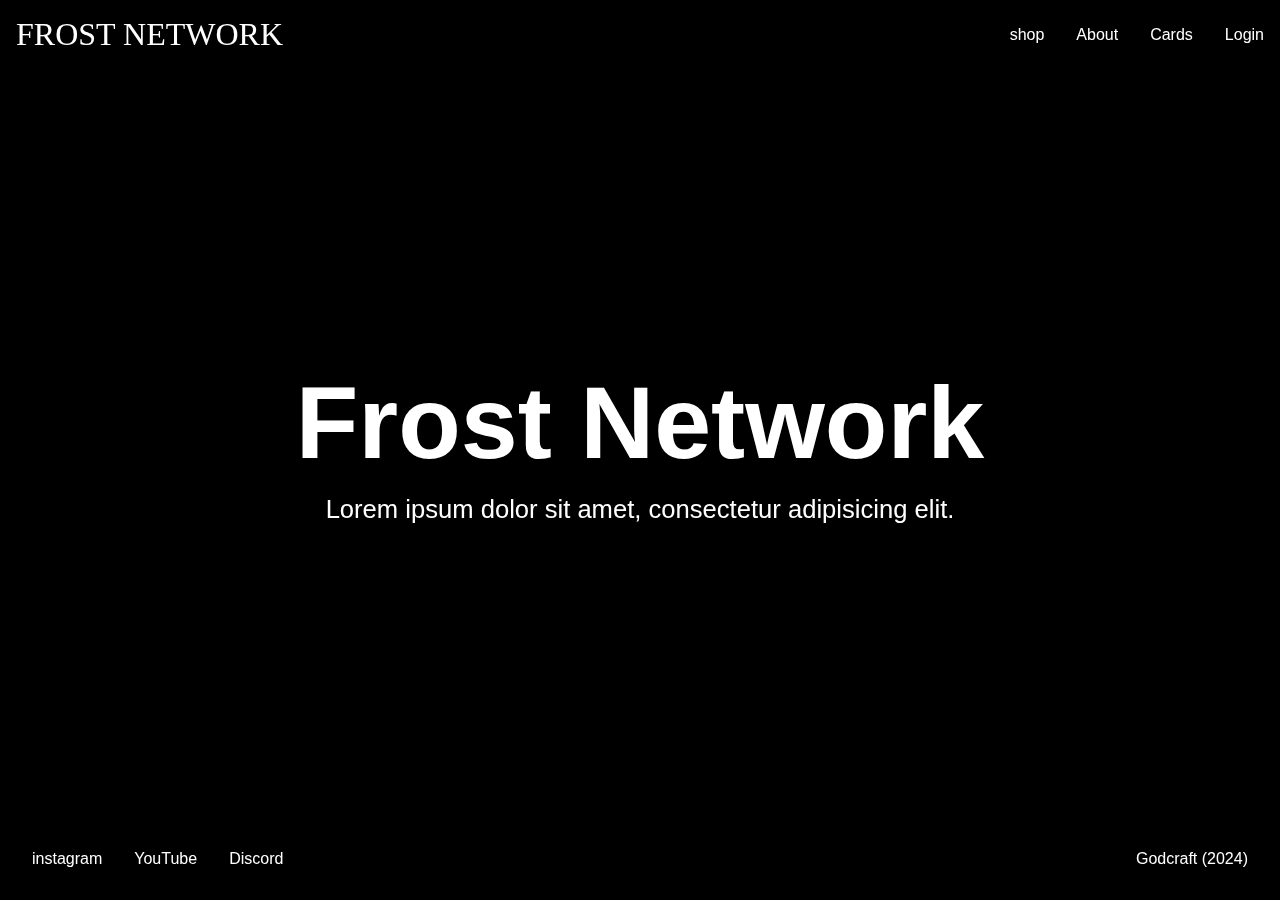
==== index.html @ 040f4fcc "ff" ====
<!DOCTYPE html>
<html lang="en">
<head>
    <meta charset="UTF-8">
    <meta name="viewport" content="width=device-width, initial-scale=1.0">
    <title>Document</title>
    <link rel="stylesheet" href="style.css">
</head>
<body>
    <div class="site-content">
        <video id="herovideo"  autoplay muted loop>
            <source src="./MINECRAFT — RUNAWAY [4K_60FPS].mp4" type="video/mp4" />
        </video>
       
    </div>
    <div class="container">
        <div class="nav">
            <div class="logo">
                <a href="#">Frost Network</a>
            </div>
            <div class="links">
                <a href="#">shop</a>
                <a href="#">About</a>
                <a href="#">Cards</a>
                <a href="#">Login</a>
            </div>
        </div>
        <div class="hero-copy">
            <h1>Frost Network</h1>
            <p>Lorem ipsum dolor sit amet, consectetur adipisicing elit.</p>
        </div>
        <div class="footer">
            <div class="links">
                <a href="#">instagram</a>
                <a href="#">YouTube</a>
                <a href="#">Discord</a>
            </div>
            <div class="cta">
                <a href="#">Godcraft (2024)</a>
            </div>
        </div>
    </div>
    <canvas id="draw"></canvas>
    <script src="./script.js"></script>
</body>
</html>
---- style.css ----
*{
    margin: 0;
    padding: 0;
    box-sizing: border-box;
}
html , body{
    height: 100%;
    width: 100%;
    overflow: hidden;
    background-color: red;
}
::selection{
    color: #fff;
    background: transparent;
}
canvas{
    position: absolute;
    top: 0;
    left: 0;
    width: 100%;
    height: 100%;
    /* background-color: aqua; */
}
.container{
    position: relative;
    z-index: 1;
    pointer-events: none;
    width: 100%;
    height: 100%;
}
.site-content{
    position: absolute;
}
.nav {
    width: 100%;
    /* background-color:; */
    display: flex;
    justify-content: space-between;
    align-items: center;
    padding: 1em ;
}
.footer{
    width: 100%;
    position: absolute;
    bottom: 0;
    display: flex;
    justify-content: space-between;
    align-items: center;
    padding: 2em;
    /* background-color: aliceblue; */
}
.links{
    display: flex;
    align-items: center;
    gap: 2em;
}
a{
    text-decoration: none;
    color: #fff;
    font-family: 'Franklin Gothic Medium', 'Arial Narrow', Arial, sans-serif;
    pointer-events: auto;
}
.logo a{
    font-size: 2em;
    font-family: Cambria, Cochin, Georgia, Times, 'Times New Roman', serif;
    text-transform: uppercase;
}
.hero-copy{
    width: 100%;
    position: absolute;
    top: 50%;
    text-align: center;
    transform: translateY(-50%);
}
.hero-copy h1{
    font-size: 8vw;
    color: #fff;
    font-family: 'Lucida Sans', 'Lucida Sans Regular', 'Lucida Grande', 'Lucida Sans Unicode', Geneva, Verdana, sans-serif;
}
.hero-copy p{
    font-size: 2vw;
    color: #fff;
    font-family: 'Lucida Sans', 'Lucida Sans Regular', 'Lucida Grande', 'Lucida Sans Unicode', Geneva, Verdana, sans-serif;
    margin: 0.5em 0;
}

#herovideo{
    position: fixed;
    right: 0;
    bottom: 0;
    min-width: 100%;
    min-height: 100%;
}
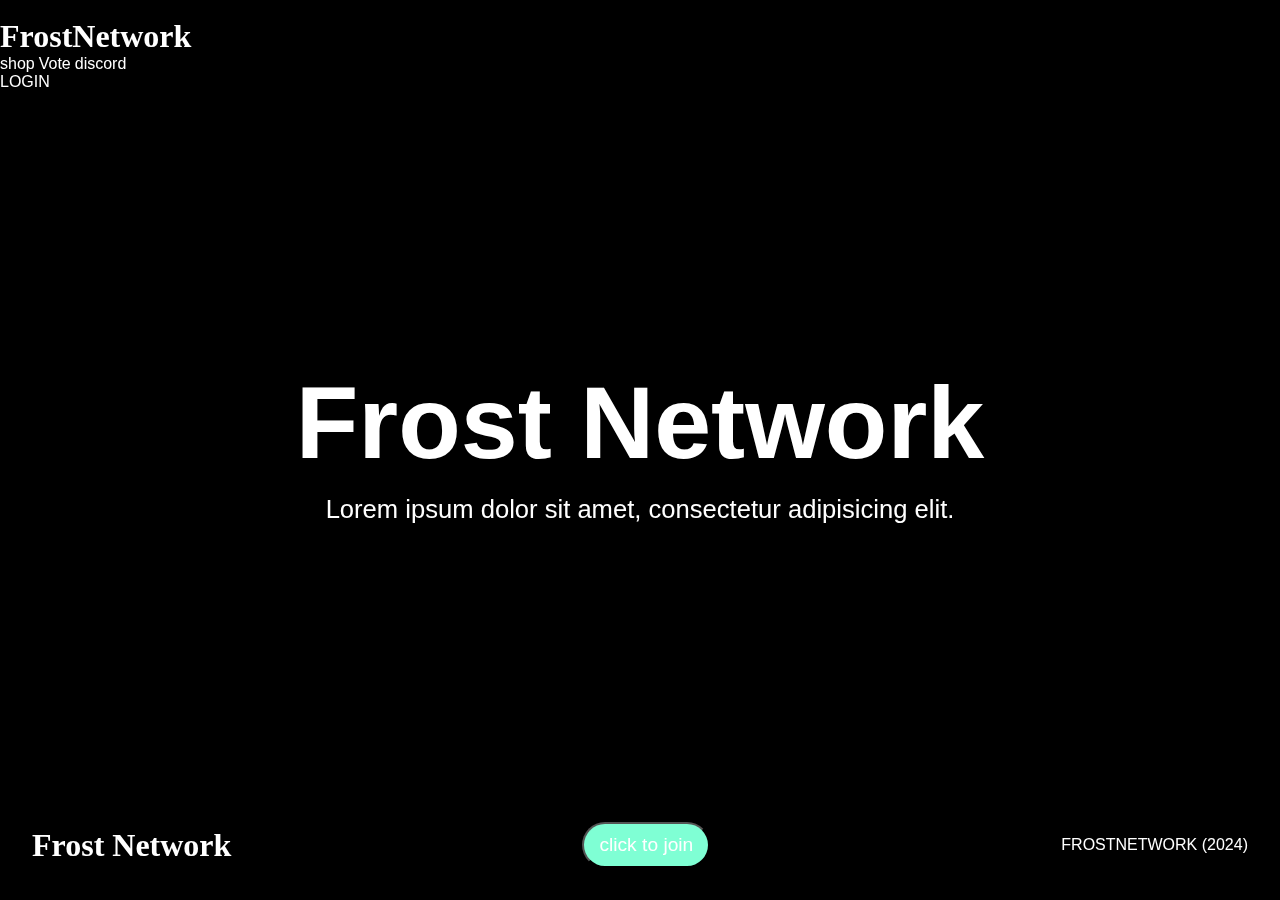
==== commit 649bdffc: "edr" ====
--- a/index.html
+++ b/index.html
@@ -4,6 +4,7 @@
     <meta charset="UTF-8">
     <meta name="viewport" content="width=device-width, initial-scale=1.0">
     <title>Document</title>
+    <link rel="stylesheet" href="style1.css">
     <link rel="stylesheet" href="style.css">
 </head>
 <body>
@@ -14,33 +15,54 @@
        
     </div>
     <div class="container">
-        <div class="nav">
+        <!-- <div class="nav">
             <div class="logo">
-                <a href="#">Frost Network</a>
+                <a href="#">FrostNetwork</a>
             </div>
-            <div class="links">
-                <a href="#">shop</a>
-                <a href="#">About</a>
-                <a href="#">Cards</a>
-                <a href="#">Login</a>
+            <div class="links">               
+                    <a href="#">shop</a>
+                    <a href="#">About</a>
+                    <a href="#">Cards</a>
+                    <a href="#">Login</a>  
+            </div>
+        </div> -->
+        <div id="nav">
+            <div id="nav-l">
+                <img src="./img/20231104_173408.png" width="70" alt="">
+                <h1>Frost<span>Network</span></h1>
+            </div>
+            <div id="nav-r" class="navbar-menu">
+                 
+                <a href="./shop.html">shop</a>
+                <a href="./vote.html">Vote</a>
+                <a href="./discord.html">discord</a>
+                <div class="login"><a href="./login.html" >LOGIN</a></div>
             </div>
         </div>
+        
         <div class="hero-copy">
             <h1>Frost Network</h1>
             <p>Lorem ipsum dolor sit amet, consectetur adipisicing elit.</p>
         </div>
         <div class="footer">
+            <div class="ff">
+                <h1>Frost Network</h1>
+            </div>
             <div class="links">
-                <a href="#">instagram</a>
-                <a href="#">YouTube</a>
-                <a href="#">Discord</a>
+                <!-- <a href="#">instagram</a> -->
+                <button id="play">
+                    <a href="#">click to join</a>
+                </button>
+                <!-- <a href="#">Discord</a> -->
             </div>
             <div class="cta">
-                <a href="#">Godcraft (2024)</a>
+                <a href="#">FROSTNETWORK (2024)</a>
             </div>
         </div>
     </div>
     <canvas id="draw"></canvas>
     <script src="./script.js"></script>
+    <script src="./index.js"></script>
+
 </body>
 </html>--- a/style.css
+++ b/style.css
@@ -2,12 +2,13 @@
     margin: 0;
     padding: 0;
     box-sizing: border-box;
+    color: #fff;
 }
 html , body{
     height: 100%;
     width: 100%;
     overflow: hidden;
-    background-color: red;
+    background-color: #000;
 }
 ::selection{
     color: #fff;
@@ -52,7 +53,7 @@
 .links{
     display: flex;
     align-items: center;
-    gap: 2em;
+    gap: 1em;
 }
 a{
     text-decoration: none;
@@ -91,5 +92,52 @@
     min-width: 100%;
     min-height: 100%;
 }
+#play{
+    padding: 10px 15px;
+    border-radius: 150px;
+    display: flex;
+    align-items: center;
+    justify-content: center;
+    background-color: aquamarine;
+}
+#play a{
+    font-size: 1.5vw;
+}
+/* For screens smaller than 768px */
+@media (max-width: 768px) {
+    .nav {
+        /* flex-direction: column; */
+        /* flex-wrap: wrap; */
+        gap: 5px;
+        padding: 10px;
+    }
 
-
+    .links {
+        width: 100%;
+        display: flex;
+       align-items: center;
+       justify-content: space-between;
+       /* flex-wrap: wrap; */
+    }
+    .footer{
+        width: 100%;
+        position: absolute;
+        bottom: 0;
+        display: flex;
+        justify-content: space-between;
+        gap: 20px;
+        align-items: center;
+        padding: 1em;
+        /* background-color: aliceblue; */
+    }
+    .logo {
+      /* display: none; */
+      display: flex;
+      align-items: center;
+      font-size: 2.1vw;
+      font-weight: 800;
+    }
+    .ff{
+        display: none;
+    }
+}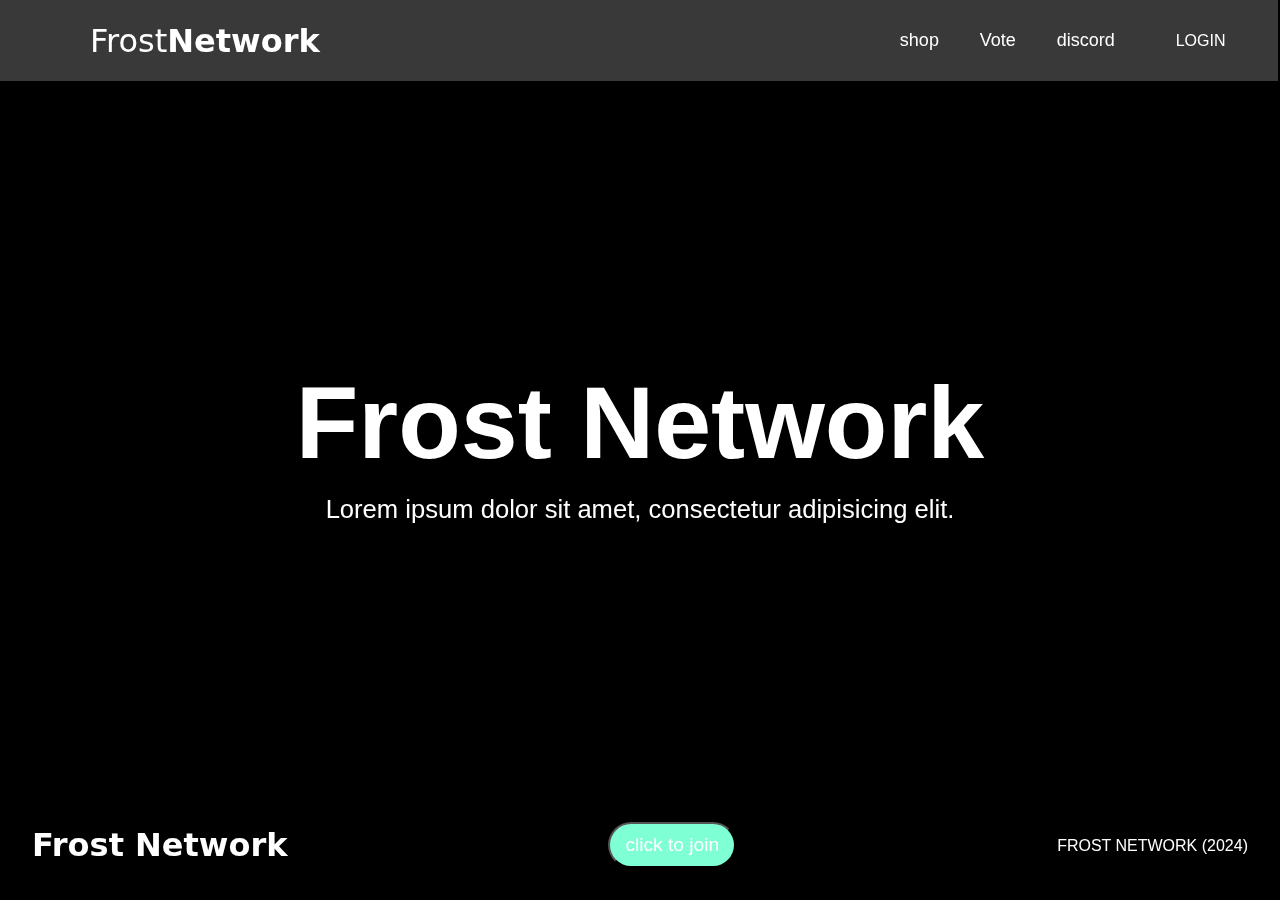
==== commit 054870cf: "fgd" ====
--- a/index.html
+++ b/index.html
@@ -31,8 +31,8 @@
                 <img src="./img/20231104_173408.png" width="70" alt="">
                 <h1>Frost<span>Network</span></h1>
             </div>
+            
             <div id="nav-r" class="navbar-menu">
-                 
                 <a href="./shop.html">shop</a>
                 <a href="./vote.html">Vote</a>
                 <a href="./discord.html">discord</a>
@@ -48,7 +48,7 @@
             <div class="ff">
                 <h1>Frost Network</h1>
             </div>
-            <div class="links">
+            <div class="links1">
                 <!-- <a href="#">instagram</a> -->
                 <button id="play">
                     <a href="#">click to join</a>
@@ -56,7 +56,7 @@
                 <!-- <a href="#">Discord</a> -->
             </div>
             <div class="cta">
-                <a href="#">FROSTNETWORK (2024)</a>
+                <a href="#">FROST NETWORK (2024)</a>
             </div>
         </div>
     </div>
--- a/style1.css
+++ b/style1.css
@@ -0,0 +1,539 @@
+@font-face {
+    font-family: forsot;
+    src: url(/img/Bebas_Neue/BebasNeue-Regular.ttf);
+}
+*{
+    margin: 0;
+    padding: 0;
+    box-sizing: border-box;
+    font-family: system-ui, -apple-system, BlinkMacSystemFont, 'Segoe UI', Roboto, Oxygen, Ubuntu, Cantarell, 'Open Sans', 'Helvetica Neue', sans-serif;
+    color: #fff;
+}
+html , body{
+    position: relative;
+
+    height: 100%;
+    width: 100%;
+}
+canvas{
+    position: absolute;
+    top: 0;
+    left: 0;
+    width: 100%;
+    min-height: 100%;
+}
+
+#page1{
+    width: 99.99%;
+    min-height: 100vh;
+    background: url(./img/1321420-752fe8602eabad48e4b679cc51ade45a7ebde470.png) fixed no-repeat;
+    background-size: cover;
+    /* overflow-y: hidden; */
+    z-index: 10;
+    overflow-x: auto;
+}
+#nav{
+    width: 99.88%;
+    height: 9vh;
+    background-color: rgba(221, 221, 221, 0.26);
+    position: fixed;
+    display: flex;
+    justify-content: space-between;
+    align-items: center;
+    padding: 20px;
+    z-index: 999;
+    backdrop-filter: blur(10px);
+    overflow-y: hidden;
+}
+#nav-l{
+    display: flex;
+    align-items: center;
+    justify-content: center;
+    text-transform: capitalize;
+    color:  white;
+}
+#nav-l h1{
+    font-weight: 200;
+}
+#nav-l h1 span{
+    font-weight: 900;
+}
+#nav-r {
+    /* color: aliceblue; */
+    display: flex;
+    /* background-color: aqua; */
+    gap: 15px;
+    width: 30%;
+    align-items: center;
+    justify-content: space-around;
+    /* animation: nav 2s infinite both; */
+}
+
+
+#nav-r > a{
+    text-decoration: none;
+    color: white;
+    /* animation: nav 3s infinite both; */
+    /* animation-delay: 10s; */
+    font-weight: 500;
+    font-size: large;
+    /* gap: 10px; */
+}
+
+#nav-r > a:hover{
+    transform: scale(1.2);
+}
+
+#nav-r a:last-child{
+    /* animation-fill-mode: none; */
+    text-decoration: none;
+    color: rgb(255, 255, 255);
+    /* background-color: rgba(0, 217, 255, 0.308); */
+    animation: nav2 4s infinite both;
+    padding: 10px 20px;
+    border-radius: 5vw;
+}
+
+@keyframes nav2 {
+    0%{
+        background-color: #db000042;
+    }
+    50%{
+        background: hwb(167 10% 0%);
+    }
+    100%{
+       background-color: rgba(62, 9, 185, 0.226);
+    }
+}
+#contaner{
+    z-index: 2;
+    display: flex;
+    flex-direction: column;
+    align-items: center;
+    justify-content: center;
+    overflow-y: hidden;
+    background: #2c2b2b41;
+    width: 100%;
+    min-height: 100vh;
+    font-family: forsot;
+
+    text-transform: uppercase;
+    /* gap: 50px; */
+    /* backdrop-filter: blur(4px); */
+  
+    
+}
+.logo{
+    /* position: fixed; */
+    /* z-index: 3; */
+    min-width: 350px;
+    min-height: 350px;
+    /* background-color: aqua; */
+    overflow-y: hidden;
+    /* transform: scale(1); */
+    animation: logo infinite 5s both;
+}
+@keyframes logo {
+    0%{
+        transform: scale(1);
+    }
+    50%{
+        transform: scale(0.8);
+    }
+    100%{
+        transform: scale(1);
+    }
+}
+
+#but{
+    /* font-family: forsot; */
+    /* background: #0265c2; */
+    align-items: center;
+    justify-content: space-between;
+    width: 80%;
+    display: flex;
+    gap: 20px;
+}
+#but a{
+    text-decoration: none;
+    color: rgb(1, 253, 241);
+    font-size: 28px;
+    
+    /* font-weight: 400; */
+    /* background-color: azure; */
+}
+#but h5{
+    text-align: end;
+    color: #fff;
+}
+#but .but{
+    display: flex;
+    align-items: center;
+    justify-content: center;
+    border:2px solid rgb(0, 255, 234);
+    background-color: rgba(240, 248, 255, 0.171);
+    padding: 10px 30px;
+    border-radius: 2vh;
+    /* gap: 50px; */
+    transition: all .7s;
+    gap: 20px;
+    backdrop-filter: blur(2px);
+}
+#but .but:nth-child(1) h5{
+    /* background-color: #00d0f5; */
+    text-align: start;
+}
+#but .but:hover{
+    box-shadow:  0 0 20px 2px #00d0f5;
+}
+#but .but i{
+ color: aqua;
+ font-size: 58px;
+ 
+} 
+
+/* page 2 */
+
+#page2{
+    top: 0;
+     position: absolute; 
+    width: 100%;
+    /* z-index: 20; */
+    overflow: hidden;
+    min-height: 100%;
+    /* padding: 10vh 2vw; */
+    background: url(./img/Minecraft-viewpoint-2250268-wallhere.com.jpg)  no-repeat center;
+    background-size: cover;
+    
+}
+.hfhf{
+    display: flex;
+    align-items: center;
+    justify-content: center;
+    flex-direction: column;
+    padding: 10vh 2vw;
+    transition: all .1s;
+    /* position: absolute; */
+    background: #0000008f;
+    width: 100%;
+    min-height: 100vh;
+    overflow-x: auto;
+    
+}
+#page2 > h1{
+    text-align: center;
+    margin-bottom: 60px;
+}
+#shop{
+    /* overflow-y: scroll; */
+    display: flex;
+    align-items: center;
+    justify-content: space-between;
+    flex-wrap: wrap;
+    width: 100%;
+    /* height: 90vh; */
+    /* background-color: #db000021; */
+    gap: 10px;
+    margin-top: 20px;
+   
+}
+.cards .buy button{
+    text-decoration: none;
+    margin: 10px 0;
+    display: flex;
+    align-items: center;
+    justify-content: center;
+    /* text-align: center; */
+    color: #81e8fa;
+    /* width: 100%; */
+    background-color: #0000008f;
+    padding: 10px 40px;
+    border-radius: 20px;
+}
+
+.cards{
+    /* text-align: center/; */
+    display: flex;
+    align-items: center;
+    justify-content: center;
+    flex-direction: column;
+    width: 24%;
+    height: 60vh;
+    /* background-color: #db006627; */
+    border: #fff 1px solid; 
+    transition: all 1s;
+}
+.cards:hover{
+    transform: scale(0.9);
+    box-shadow: 0 0 20px 2px #ffffff;
+}
+.card-text{
+    background-color: #27272781;
+    width: 100%;
+    height: 35%;
+}
+.card-img {
+    position: relative;
+    height: 65%;
+    width: 100%;
+    /* background-color: chocolate; */
+    border: #00d0f52f 7px solid;
+    
+}
+.cards p,h1{
+    text-align: center;
+    text-align: center;
+    text-wrap: wrap;
+}
+.card-img:hover{
+    box-shadow: 0 0 20px 1px #00d0f596;
+}
+.card-img img{
+    position: absolute;
+    background-size: cover;
+    object-fit: cover;
+    width: 100%;
+    height: 100%;
+    /* background-position: center; */
+}
+
+#page3{
+    background: url(./img/atoz-botva.jpg)  no-repeat center;
+    background-size: cover;
+    width: 100%;
+    min-height: 100vh;
+    display: flex;
+    align-items: center;
+    justify-content: center;
+    position: relative;
+}
+#page3 iframe{
+    margin-top: 80px;
+    position: absolute;
+    width: 95vw;
+}
+footer{
+    width: 100%;
+    height: 80px;
+    background-color: #00d0f5;
+    display: flex;
+    color: #fff;
+    align-items: center;
+    justify-content: space-between;
+    padding: 5px;
+    gap: 20px;
+}
+.footer-l{
+    display: flex;
+    align-items: center;
+    justify-content:  space-evenly;
+    /* background: #00171b; */
+    width: 25%;
+    height: 100%;
+}
+.footer-l h3{
+    text-align: center;
+    color: #fff;
+}
+.footer-m{  
+    width: 35%;
+    height: 100%;
+    /* background: #00171b; */
+    display: flex;
+    align-items: center;
+    justify-content: center;
+    flex-direction: column;
+}
+.footer-m h5,p{
+    /* color: #00d0f5; */
+    text-wrap: wrap;
+}
+.footer-r{
+    width: 25%;
+    height: 100%;
+    /* background-color: #00171b; */
+    display: flex;
+    align-items: center;
+    justify-content: space-evenly;
+}
+.footer-r a{
+    text-decoration: none;
+    font-size: 30px;
+}
+.footer-r a:nth-child(1){
+    color: #0d3da5;
+}
+.footer-r a:nth-child(2){
+    color: red;
+}
+.footer-r a:nth-child(3){
+    color: #08f7ff;
+}
+
+@media screen and (max-width: 1000px) {
+    .cards:hover{
+        /* margin-top: -30px; */
+        box-shadow: 0 0 20px 2px #ffffff;
+    }
+    .cards{
+        width: 45%;
+        height: 60vh;
+    }
+   
+    #but{
+        flex-direction: column;
+        gap: 30px;
+        margin-bottom: 30px;
+    }
+    .but {
+        font-size: 5vh;
+    }
+    .logo{
+        margin-top: 60px;
+    }
+}
+@media screen and (max-width: 600px) {
+   
+    #but a{
+        text-decoration: none;
+        color: rgb(1, 253, 241);
+        font-size: 18px;
+        
+        /* font-weight: 400; */
+        /* background-color: azure; */
+    }
+    #but h5{
+        font-size: 18px;
+        text-align: end;
+        color: #fff;
+    }
+    #but .but{
+        display: flex;
+        align-items: center;
+        justify-content: center;
+        border:2px solid rgb(0, 255, 234);
+        background-color: rgba(240, 248, 255, 0.171);
+        padding: 10px 10px;
+        border-radius: 2vh;
+        
+        transition: all .7s;
+        gap: 10px;
+        backdrop-filter: blur(2px);
+    }
+    #but .but:nth-child(1) h5{
+        /* background-color: #00d0f5; */
+        text-align: start;
+    }
+    #but .but:hover{
+        box-shadow:  0 0 20px 2px #00d0f5;
+    }
+    #but .but i{
+     color: aqua;
+     font-size: 30px;
+    } 
+    
+    .cards:hover{
+        /* margin-top: -30px; */
+        box-shadow: 0 0 20px 2px #ffffff;
+    }
+    .cards{
+        width: 100%;
+    }
+   
+    #but{
+        flex-direction: column;
+        gap: 30px;
+        margin-bottom: 30px;
+    }
+    .but {
+        font-size: 5vh;
+    }
+    .logo{
+        margin-top: 60px;
+    }
+}
+@media screen and (max-width: 510px) {
+    .cards:hover{
+        /* margin-top: -30px; */
+        box-shadow: 0 0 20px 2px #ffffff;
+    }
+    .cards{
+        width: 100%;
+    }
+    #but{
+        flex-direction: column;
+        gap: 30px;
+        margin-bottom: 30px;
+    }
+    .but {
+        font-size: 5vh;
+    }
+    .logo{
+        margin-top: 60px;
+    }
+    .footer-l img{
+        width: 70px;
+    }
+    .footer-l h3{
+        font-size: 15px;
+    }
+    .footer-m{
+        /* background-color: #0d3da5; */
+        width: 40%;
+    }
+    footer .footer-m > h5{
+        font-size: 10px;
+    }
+    footer .footer-m > p{
+        font-size: 10px;
+    }
+}
+@media screen and (max-width: 480px){
+    .footer-l img{
+        display: none;
+    }
+    .footer-l h3{
+        font-size: 10px;
+    }
+    .footer-m{
+        /* background-color: #0d3da5; */
+        width: 30%;
+    }
+    footer .footer-m > h5{
+        font-size: 10px;
+    }
+    footer .footer-m > p{
+        font-size: 10px;
+    }
+}
+ /* Add this at the end of your existing CSS */
+@media screen and (max-width: 768px) {
+
+    #nav {
+      /* flex-direction: column; */
+      align-items: center;
+      height: auto;
+      padding: 10px;
+      height: 60px;
+    }
+    #nav-l{
+        display: none;
+    }
+    #nav-r {
+      width: 100%;
+      /* flex-direction: column; */
+      align-items: center;
+      /* margin-top: 10px; */
+    }
+  
+    
+    #nav-r{
+        display: flex;
+    }
+    .navbar-toggle {
+      display: block;
+      cursor: pointer;
+    }
+    
+  }
+  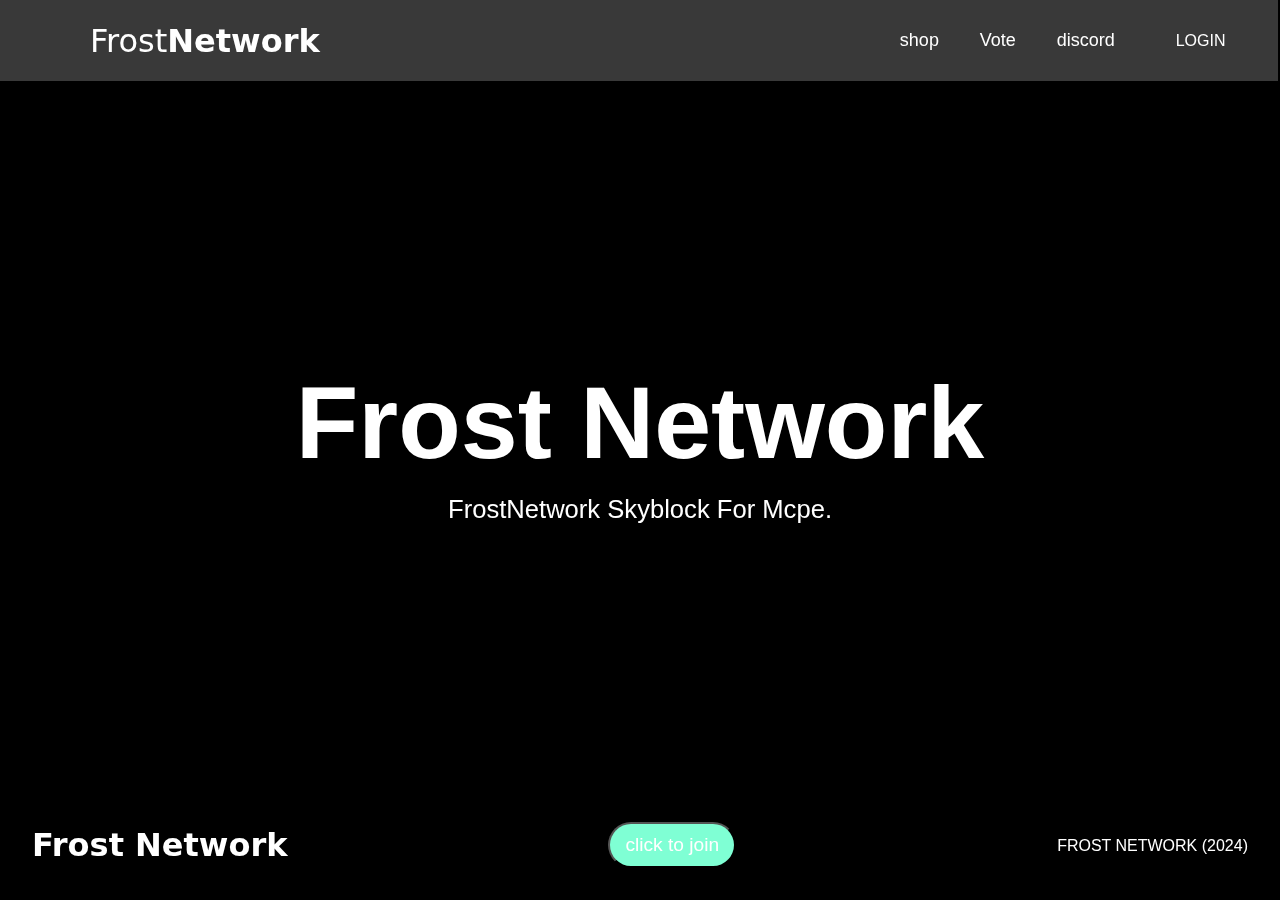
==== commit 8954002c: "fwf" ====
--- a/index.html
+++ b/index.html
@@ -9,7 +9,7 @@
 </head>
 <body>
     <div class="site-content">
-        <video id="herovideo"  autoplay muted loop>
+        <video id="herovideo"  autoplay loop>
             <source src="./MINECRAFT — RUNAWAY [4K_60FPS].mp4" type="video/mp4" />
         </video>
        
@@ -42,7 +42,7 @@
         
         <div class="hero-copy">
             <h1>Frost Network</h1>
-            <p>Lorem ipsum dolor sit amet, consectetur adipisicing elit.</p>
+            <p>FrostNetwork Skyblock For Mcpe.</p>
         </div>
         <div class="footer">
             <div class="ff">
@@ -51,7 +51,7 @@
             <div class="links1">
                 <!-- <a href="#">instagram</a> -->
                 <button id="play">
-                    <a href="#">click to join</a>
+                    <a href="minecraft://?addExternalServer=Frost%20Network|play.frostnetwork.xyz:19132">click to join</a>
                 </button>
                 <!-- <a href="#">Discord</a> -->
             </div>
@@ -62,7 +62,7 @@
     </div>
     <canvas id="draw"></canvas>
     <script src="./script.js"></script>
-    <script src="./index.js"></script>
+    <!-- <script src="./index.js"></script> -->
 
 </body>
-</html>+</html>
--- a/style1.css
+++ b/style1.css
@@ -105,92 +105,6 @@
        background-color: rgba(62, 9, 185, 0.226);
     }
 }
-#contaner{
-    z-index: 2;
-    display: flex;
-    flex-direction: column;
-    align-items: center;
-    justify-content: center;
-    overflow-y: hidden;
-    background: #2c2b2b41;
-    width: 100%;
-    min-height: 100vh;
-    font-family: forsot;
-
-    text-transform: uppercase;
-    /* gap: 50px; */
-    /* backdrop-filter: blur(4px); */
-  
-    
-}
-.logo{
-    /* position: fixed; */
-    /* z-index: 3; */
-    min-width: 350px;
-    min-height: 350px;
-    /* background-color: aqua; */
-    overflow-y: hidden;
-    /* transform: scale(1); */
-    animation: logo infinite 5s both;
-}
-@keyframes logo {
-    0%{
-        transform: scale(1);
-    }
-    50%{
-        transform: scale(0.8);
-    }
-    100%{
-        transform: scale(1);
-    }
-}
-
-#but{
-    /* font-family: forsot; */
-    /* background: #0265c2; */
-    align-items: center;
-    justify-content: space-between;
-    width: 80%;
-    display: flex;
-    gap: 20px;
-}
-#but a{
-    text-decoration: none;
-    color: rgb(1, 253, 241);
-    font-size: 28px;
-    
-    /* font-weight: 400; */
-    /* background-color: azure; */
-}
-#but h5{
-    text-align: end;
-    color: #fff;
-}
-#but .but{
-    display: flex;
-    align-items: center;
-    justify-content: center;
-    border:2px solid rgb(0, 255, 234);
-    background-color: rgba(240, 248, 255, 0.171);
-    padding: 10px 30px;
-    border-radius: 2vh;
-    /* gap: 50px; */
-    transition: all .7s;
-    gap: 20px;
-    backdrop-filter: blur(2px);
-}
-#but .but:nth-child(1) h5{
-    /* background-color: #00d0f5; */
-    text-align: start;
-}
-#but .but:hover{
-    box-shadow:  0 0 20px 2px #00d0f5;
-}
-#but .but i{
- color: aqua;
- font-size: 58px;
- 
-} 
 
 /* page 2 */
 
@@ -297,21 +211,6 @@
     /* background-position: center; */
 }
 
-#page3{
-    background: url(./img/atoz-botva.jpg)  no-repeat center;
-    background-size: cover;
-    width: 100%;
-    min-height: 100vh;
-    display: flex;
-    align-items: center;
-    justify-content: center;
-    position: relative;
-}
-#page3 iframe{
-    margin-top: 80px;
-    position: absolute;
-    width: 95vw;
-}
 footer{
     width: 100%;
     height: 80px;
@@ -453,6 +352,11 @@
     }
 }
 @media screen and (max-width: 510px) {
+    canvas {
+        width: 100%; /* Adjust the width to fill the screen */
+        height: 290%; /* Adjust the height to fill the screen */
+        background-color: #000000f5;
+    }
     .cards:hover{
         /* margin-top: -30px; */
         box-shadow: 0 0 20px 2px #ffffff;
